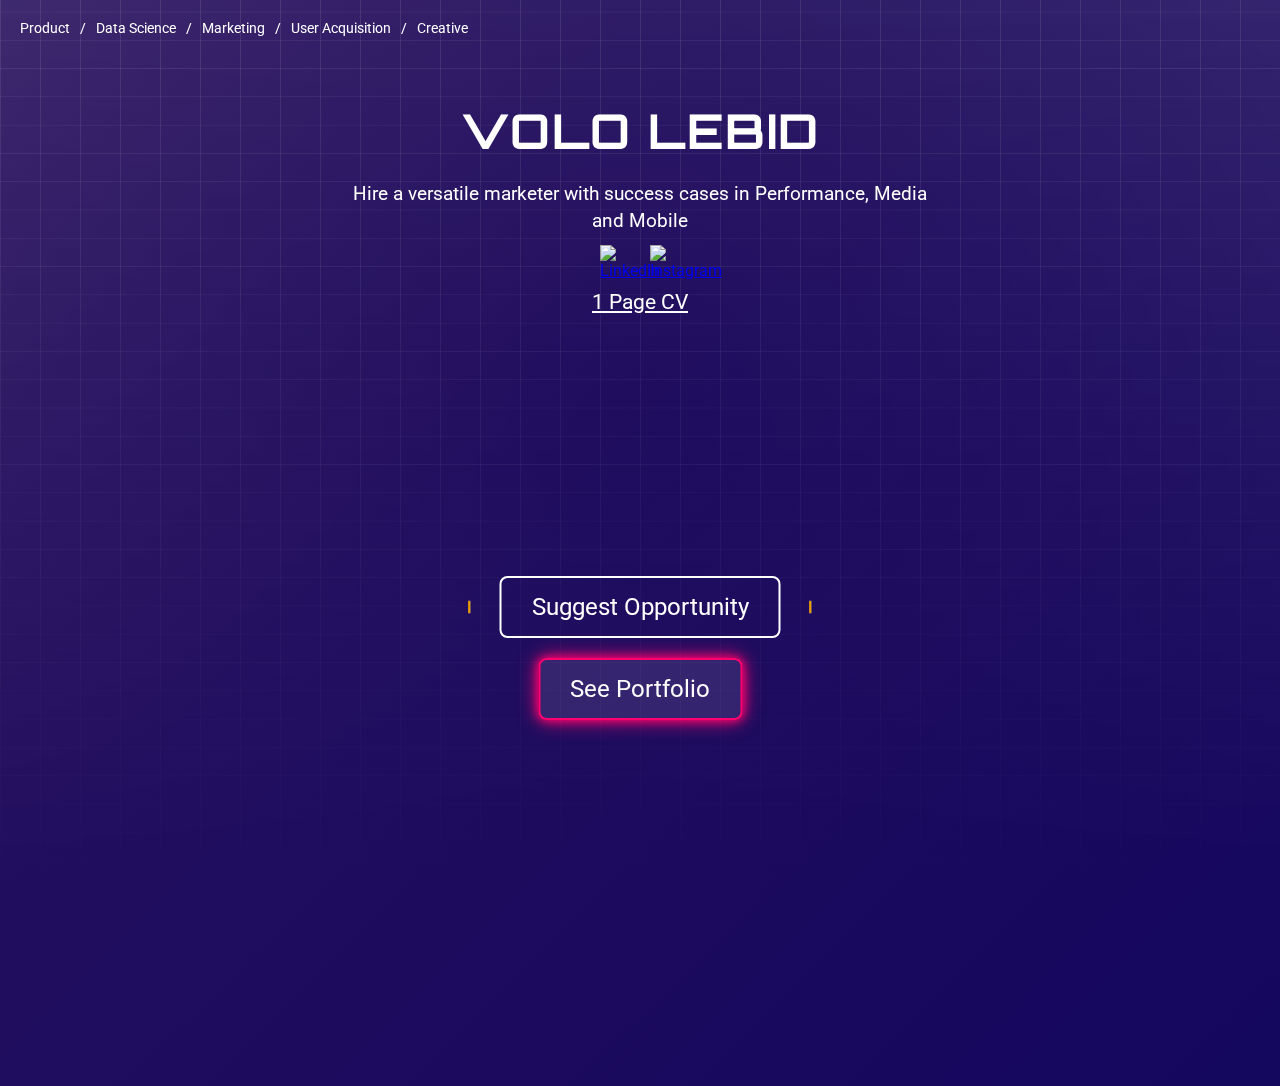
==== index.html @ 07ef0dad "Update index.html" ====
<!DOCTYPE html>
<html lang="en">
<head>
  <meta charset="UTF-8" />
  <meta name="viewport" content="width=device-width, initial-scale=1.0"/>
  <title>Improved Composition with Slower Animation</title>
  
  <!-- Підключаємо шрифти Orbitron і Roboto -->
  <link 
    href="https://fonts.googleapis.com/css2?family=Orbitron:wght@700&family=Roboto:wght@400&display=swap" 
    rel="stylesheet"
  >
  
  <style>
    /* Скидання базових відступів/паддингів */
    * {
      margin: 0;
      padding: 0;
      box-sizing: border-box;
    }

    /* Базовий фон із градієнтом та анімацією */
    body {
      font-family: "Roboto", sans-serif;
      min-height: 100vh;
      background: linear-gradient(-45deg, #070b34, #37005c, #0f045e, #29125e);
      background-size: 400% 400%;
      animation: gradientBG 15s ease infinite;

      display: flex;
      flex-direction: column;
      align-items: center;
      text-align: center;
      color: #fff;
      padding: 20px;
      /* Для безпечного відступу знизу (на моб. з вирізом) */
      padding-bottom: calc(60px + env(safe-area-inset-bottom)); 
      overflow-x: hidden;
      overflow-y: auto;
      position: relative; /* Для сітки */
    }

    @keyframes gradientBG {
      0% { background-position: 0% 50%; }
      50% { background-position: 100% 50%; }
      100% { background-position: 0% 50%; }
    }

    /* Додаємо сітку в перспективі */
    .grid-background {
      position: absolute;
      top: 0;
      left: 0;
      width: 100%;
      height: 100%;
      z-index: -1;
      background: radial-gradient(circle, transparent, rgba(255, 255, 255, 0.1));
      mask-image: linear-gradient(to top, transparent, black);
      -webkit-mask-image: linear-gradient(to top, transparent, black);
    }
    .grid-background::before {
      content: "";
      position: absolute;
      top: 50%;
      left: 50%;
      width: 200%;
      height: 200%;
      background: repeating-linear-gradient(
        to right,
        rgba(255, 255, 255, 0.2) 0px,
        rgba(255, 255, 255, 0.2) 1px,
        transparent 1px,
        transparent 40px
      ),
      repeating-linear-gradient(
        to bottom,
        rgba(255, 255, 255, 0.2) 0px,
        rgba(255, 255, 255, 0.2) 1px,
        transparent 1px,
        transparent 40px
      );
      /* Нахил 45deg замість 60deg */
      transform: translate(-50%, -50%) rotateX(45deg);
      opacity: 0.5;
    }

    /* Хлібні крихти */
    .breadcrumbs {
      position: absolute;
      top: 20px;
      left: 20px;
      font-size: 0.9rem;
      display: flex;
      gap: 10px;
      flex-wrap: wrap;
    }
    .breadcrumbs a {
      text-decoration: none;
      color: #fff;
      transition: color 0.3s ease;
    }
    .breadcrumbs a:hover {
      color: #ff006e;
    }

    /* Контейнер із гіперпросторовою анімацією (сповільнено) */
    .container {
      max-width: 600px;
      margin-top: 80px; /* трішки відступу зверху */
      animation: hyperspace-entry 2.4s cubic-bezier(0.68, -0.55, 0.27, 1.55) forwards;
    }
    @keyframes hyperspace-entry {
      0% {
        transform: scale(0) translateY(0);
        opacity: 0;
      }
      50% {
        transform: scale(1.2);
        opacity: 1;
      }
      100% {
        transform: scale(1);
      }
    }

    /* Анімація при виході (також повільніше) */
    .exit {
      animation: hyperspace-exit 2.4s cubic-bezier(0.68, -0.55, 0.27, 1.55) forwards;
    }
    @keyframes hyperspace-exit {
      0% {
        transform: scale(1);
        opacity: 1;
      }
      30% {
        transform: scale(1.2);
      }
      60% {
        transform: scale(1);
      }
      100% {
        transform: scale(0) translateY(-1000px);
        opacity: 0;
      }
    }

    /* Заголовок із плавним "підстрибуанням" */
    h1 {
      font-family: "Orbitron", sans-serif;
      font-size: 3rem;
      text-transform: uppercase;
      letter-spacing: 1.5px;
      margin-bottom: 20px;
      animation: floatText 2s ease-in-out infinite;
    }
    @keyframes floatText {
      0%, 100% {
        transform: translateY(0);
      }
      50% {
        transform: translateY(-10px);
      }
    }

    /* Опис */
    p.description {
      font-size: 1.2rem;
      margin-bottom: 50px;
      line-height: 1.4;
    }

    /* Блок кнопок у нижній частині екрана */
    .buttons-wrapper {
      position: absolute;
      bottom: 20%;
      display: flex;
      flex-direction: column;
      align-items: center;
      gap: 20px;
      left: 50%;
      transform: translateX(-50%);
    }

    /* Кнопки з пульсацією */
    .portfolio-button,
    .transparent-button {
      text-decoration: none;
      font-size: 1.5rem;
      color: #fff;
      padding: 15px 30px;
      border-radius: 8px;
      transition: all 0.3s ease;
      border: 2px solid transparent;
      display: inline-block;
      /* Вимикаємо перенос рядка */
      white-space: nowrap;
      /* Легка "пульсація" */
      animation: pulseButtons 3s ease-in-out infinite;
    }
    @keyframes pulseButtons {
      0%, 100% {
        transform: scale(1);
      }
      50% {
        transform: scale(1.05);
      }
    }

    /* Стиль для кнопки "See Portfolio" */
    .portfolio-button {
      background: rgba(255, 255, 255, 0.1);
      border-color: #ff006e;
      box-shadow: 0 0 10px #ff006e, 0 0 20px #ff006e;
    }
    .portfolio-button:hover {
      background: #ff006e;
      color: #000;
      box-shadow: 0 0 20px #ff1493, 0 0 40px #ff1493;
    }

    /* Стиль для кнопки "Suggest Opportunity" */
    .transparent-button {
      background: transparent;
      border-color: #fff;
    }
    .transparent-button:hover {
      background: #fff;
      color: #000;
    }

    /* Блок з монетами навколо кнопки "Suggest Opportunity" */
    .opportunity-wrapper {
      position: relative;
      display: inline-block;
    }
    .coin-left, .coin-right {
      position: absolute;
      top: 50%; 
      transform: translateY(-50%);
      width: 40px;
      height: 40px;
    }
    .coin-left {
      left: -50px;
    }
    .coin-right {
      right: -50px;
    }

    /* Соціальні іконки + CV */
    .social-section {
      margin-top: -40px; 
      display: flex;
      flex-direction: column;
      align-items: center;
      margin-bottom: 20px;
    }
    .social-icons {
      display: flex;
      gap: 20px;
      margin-bottom: 15px;
    }
    .social-icons a {
      display: inline-block;
      width: 30px;
      height: 30px;
      transition: transform 0.3s ease;
    }
    .social-icons a:hover {
      transform: scale(1.2);
    }
    .social-icons img {
      width: 100%;
      height: 100%;
    }

    /* Лінк на одно сторінкове CV */
    .cv-link {
      font-size: 1.3rem;
      text-decoration: underline;
      color: #fff;
      transition: color 0.3s ease;
    }
    .cv-link:hover {
      color: #ff006e;
    }

    /* Адаптив */
    @media (max-width: 768px) {
      h1 {
        font-size: 2rem;
      }
      .breadcrumbs {
        font-size: 0.8rem;
        gap: 5px;
      }
      .portfolio-button,
      .transparent-button {
        font-size: 1.2rem;
        padding: 10px 20px;
      }
      .coin-left {
        left: -35px;
      }
      .coin-right {
        right: -35px;
      }
    }
  </style>
</head>
<body>
  <!-- Google Tag Manager (noscript) -->
  <noscript>
    <iframe 
      src="https://www.googletagmanager.com/ns.html?id=GTM-MT7MNXHD"
      height="0" width="0" style="display:none;visibility:hidden"
    ></iframe>
  </noscript>
  <!-- End Google Tag Manager (noscript) -->

  <!-- Сітка -->
  <div class="grid-background"></div>

  <!-- Хлібні крихти -->
  <div class="breadcrumbs">
    <a href="#">Product</a> / 
    <a href="#">Data Science</a> / 
    <a href="#">Marketing</a> / 
    <a href="#">User Acquisition</a> / 
    <a href="#">Creative</a>
  </div>

  <!-- Основний контейнер -->
  <div id="container" class="container">
    <h1>Volo Lebid</h1>
    <p class="description">
      Hire a versatile marketer with success cases in Performance, Media and Mobile
    </p>
  </div>

  <!-- Блок кнопок -->
  <div class="buttons-wrapper">
    <div class="opportunity-wrapper">
      <img src="coinn.gif" alt="Left Coin" class="coin-left">
      <a 
        class="transparent-button" 
        href="https://lovelyswans.github.io/qanda/"
        onclick="handleTransition(event, 'https://lovelyswans.github.io/qanda/')"
      >
        Suggest Opportunity
      </a>
      <img src="coinn.gif" alt="Right Coin" class="coin-right">
    </div>
    <a 
      class="portfolio-button" 
      href="https://drive.google.com/file/d/16VSnagdR5v8T6pSSuuNc5H89XmbdBRWN/view?usp=drive_link"
      onclick="handleTransition(event, 'https://drive.google.com/file/d/16VSnagdR5v8T6pSSuuNc5H89XmbdBRWN/view?usp=drive_link')"
    >
      See Portfolio
    </a>
  </div>

  <!-- Соціальні іконки + лінк на CV -->
  <div class="social-section">
    <div class="social-icons">
      <a 
        href="https://www.linkedin.com/in/volo42/"
        target="_blank" 
        rel="noopener noreferrer"
      >
        <img 
          src="https://upload.wikimedia.org/wikipedia/commons/c/ca/LinkedIn_logo_initials.png" 
          alt="LinkedIn"
        >
      </a>
      <a 
        href="https://www.instagram.com/accidentalsweet/" 
        target="_blank" 
        rel="noopener noreferrer"
      >
        <img 
          src="https://upload.wikimedia.org/wikipedia/commons/a/a5/Instagram_icon.png" 
          alt="Instagram"
        >
      </a>
    </div>
    <a 
      class="cv-link" 
      href="https://drive.google.com/file/d/1zu8m_E2aVNNf5q_pHgPO1Io4H5fBtUhC/view?usp=drive_link" 
      target="_blank"
      rel="noopener noreferrer"
    >
      1 Page CV
    </a>
  </div>

  <!-- Скрипт для плавного "виходу" при кліку -->
  <script>
    function handleTransition(event, url) {
      event.preventDefault();
      const container = document.getElementById('container');
      container.classList.add('exit');
      setTimeout(() => {
        window.location.href = url;
      }, 2400); // 2.4 секунди на анімацію, як у CSS
    }
  </script>
</body>
</html>
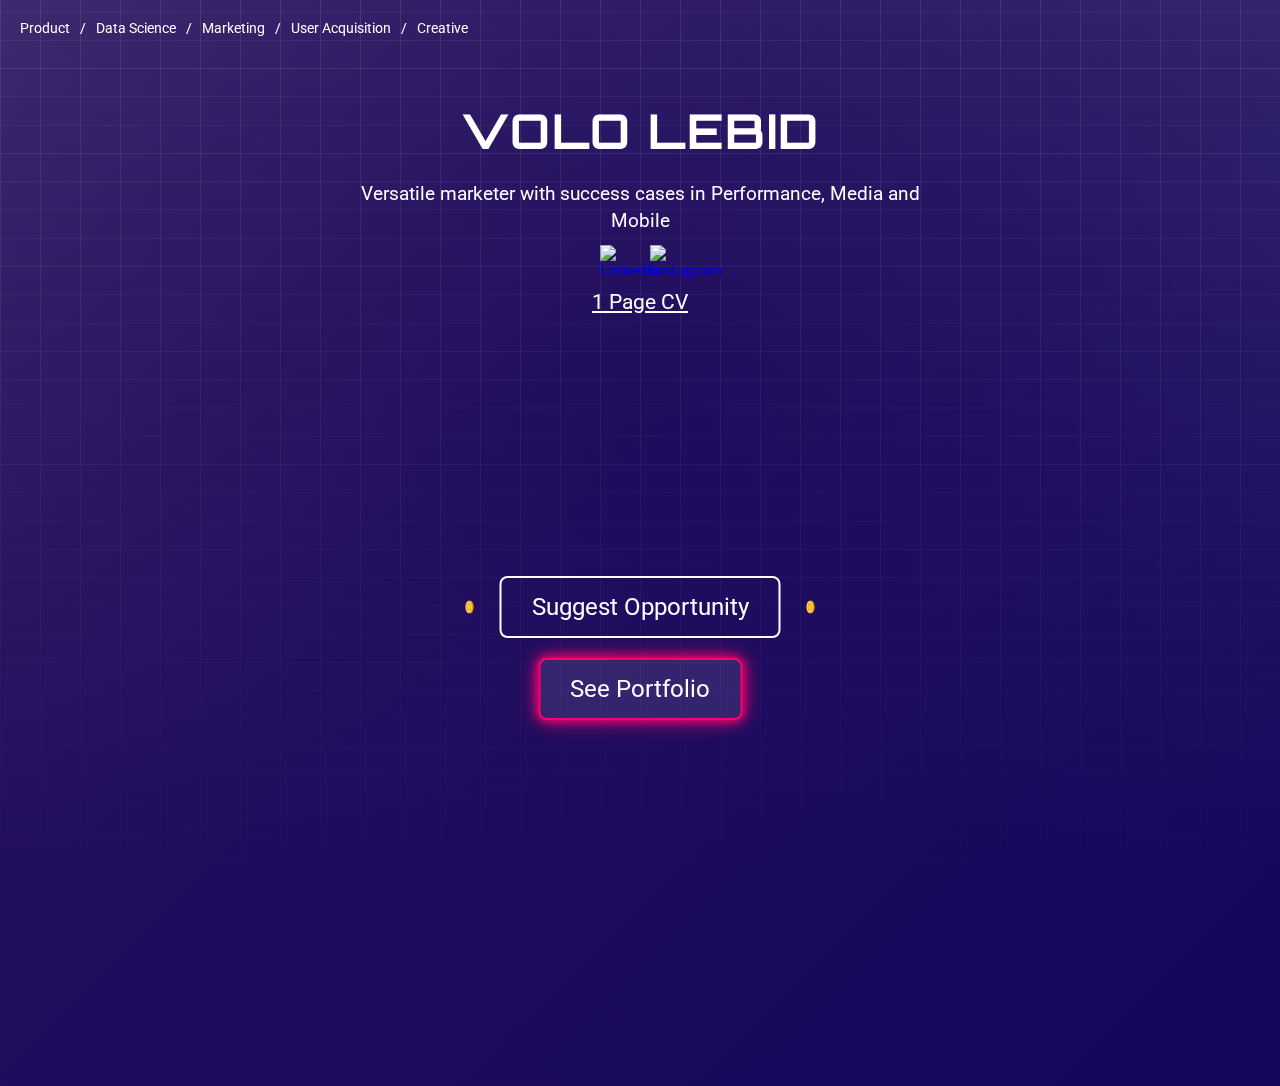
==== commit 0dc0ca32: "Update index.html" ====
--- a/index.html
+++ b/index.html
@@ -3,7 +3,7 @@
 <head>
   <meta charset="UTF-8" />
   <meta name="viewport" content="width=device-width, initial-scale=1.0"/>
-  <title>Improved Composition with Slower Animation</title>
+  <title>Improved Composition with Matching Animations</title>
   
   <!-- Підключаємо шрифти Orbitron і Roboto -->
   <link 
@@ -79,7 +79,7 @@
         transparent 1px,
         transparent 40px
       );
-      /* Нахил 45deg замість 60deg */
+      /* Нахил 45deg */
       transform: translate(-50%, -50%) rotateX(45deg);
       opacity: 0.5;
     }
@@ -103,12 +103,10 @@
       color: #ff006e;
     }
 
-    /* Контейнер із гіперпросторовою анімацією (сповільнено) */
-    .container {
-      max-width: 600px;
-      margin-top: 80px; /* трішки відступу зверху */
-      animation: hyperspace-entry 2.4s cubic-bezier(0.68, -0.55, 0.27, 1.55) forwards;
-    }
+    /*
+      Гіперпросторова анімація "входу" (hyperspace-entry)
+      та "виходу" (hyperspace-exit) для контенту
+    */
     @keyframes hyperspace-entry {
       0% {
         transform: scale(0) translateY(0);
@@ -122,11 +120,6 @@
         transform: scale(1);
       }
     }
-
-    /* Анімація при виході (також повільніше) */
-    .exit {
-      animation: hyperspace-exit 2.4s cubic-bezier(0.68, -0.55, 0.27, 1.55) forwards;
-    }
     @keyframes hyperspace-exit {
       0% {
         transform: scale(1);
@@ -144,32 +137,14 @@
       }
     }
 
-    /* Заголовок із плавним "підстрибуанням" */
-    h1 {
-      font-family: "Orbitron", sans-serif;
-      font-size: 3rem;
-      text-transform: uppercase;
-      letter-spacing: 1.5px;
-      margin-bottom: 20px;
-      animation: floatText 2s ease-in-out infinite;
-    }
-    @keyframes floatText {
-      0%, 100% {
-        transform: translateY(0);
-      }
-      50% {
-        transform: translateY(-10px);
-      }
-    }
-
-    /* Опис */
-    p.description {
-      font-size: 1.2rem;
-      margin-bottom: 50px;
-      line-height: 1.4;
-    }
-
-    /* Блок кнопок у нижній частині екрана */
+    /* Контейнер із гіперпросторовою анімацією (сповільнено) */
+    .container {
+      max-width: 600px;
+      margin-top: 80px; 
+      animation: hyperspace-entry 2.4s cubic-bezier(0.68, -0.55, 0.27, 1.55) forwards;
+    }
+
+    /* Блок кнопок теж з’являється з такою ж анімацією */
     .buttons-wrapper {
       position: absolute;
       bottom: 20%;
@@ -179,9 +154,44 @@
       gap: 20px;
       left: 50%;
       transform: translateX(-50%);
-    }
-
-    /* Кнопки з пульсацією */
+      animation: hyperspace-entry 2.4s cubic-bezier(0.68, -0.55, 0.27, 1.55) forwards;
+    }
+
+    /*
+      Оскільки ми використовуємо одну й ту ж анімацію при виході,
+      робимо правило, що активується для обох елементів одночасно
+    */
+    #container.exit,
+    .buttons-wrapper.exit {
+      animation: hyperspace-exit 2.4s cubic-bezier(0.68, -0.55, 0.27, 1.55) forwards;
+    }
+
+    /* Заголовок із плавним "підстрибуанням" (без зміни) */
+    h1 {
+      font-family: "Orbitron", sans-serif;
+      font-size: 3rem;
+      text-transform: uppercase;
+      letter-spacing: 1.5px;
+      margin-bottom: 20px;
+      animation: floatText 2s ease-in-out infinite;
+    }
+    @keyframes floatText {
+      0%, 100% {
+        transform: translateY(0);
+      }
+      50% {
+        transform: translateY(-10px);
+      }
+    }
+
+    /* Опис */
+    p.description {
+      font-size: 1.2rem;
+      margin-bottom: 50px;
+      line-height: 1.4;
+    }
+
+    /* Кнопки */
     .portfolio-button,
     .transparent-button {
       text-decoration: none;
@@ -192,18 +202,7 @@
       transition: all 0.3s ease;
       border: 2px solid transparent;
       display: inline-block;
-      /* Вимикаємо перенос рядка */
-      white-space: nowrap;
-      /* Легка "пульсація" */
-      animation: pulseButtons 3s ease-in-out infinite;
-    }
-    @keyframes pulseButtons {
-      0%, 100% {
-        transform: scale(1);
-      }
-      50% {
-        transform: scale(1.05);
-      }
+      white-space: nowrap; /* Щоб не переносило текст кнопки */
     }
 
     /* Стиль для кнопки "See Portfolio" */
@@ -334,11 +333,11 @@
   <div id="container" class="container">
     <h1>Volo Lebid</h1>
     <p class="description">
-      Hire a versatile marketer with success cases in Performance, Media and Mobile
+      Versatile marketer with success cases in Performance, Media and Mobile
     </p>
   </div>
 
-  <!-- Блок кнопок -->
+  <!-- Блок кнопок (також з'являється / зникає) -->
   <div class="buttons-wrapper">
     <div class="opportunity-wrapper">
       <img src="coinn.gif" alt="Left Coin" class="coin-left">
@@ -398,11 +397,19 @@
   <script>
     function handleTransition(event, url) {
       event.preventDefault();
+      
+      // Знаходимо основний контейнер і блок кнопок
       const container = document.getElementById('container');
+      const buttonsWrapper = document.querySelector('.buttons-wrapper');
+      
+      // Додаємо обом клас .exit
       container.classList.add('exit');
+      buttonsWrapper.classList.add('exit');
+
+      // Почекати, поки завершиться анімація (2.4с), потім перейти
       setTimeout(() => {
         window.location.href = url;
-      }, 2400); // 2.4 секунди на анімацію, як у CSS
+      }, 2400);
     }
   </script>
 </body>
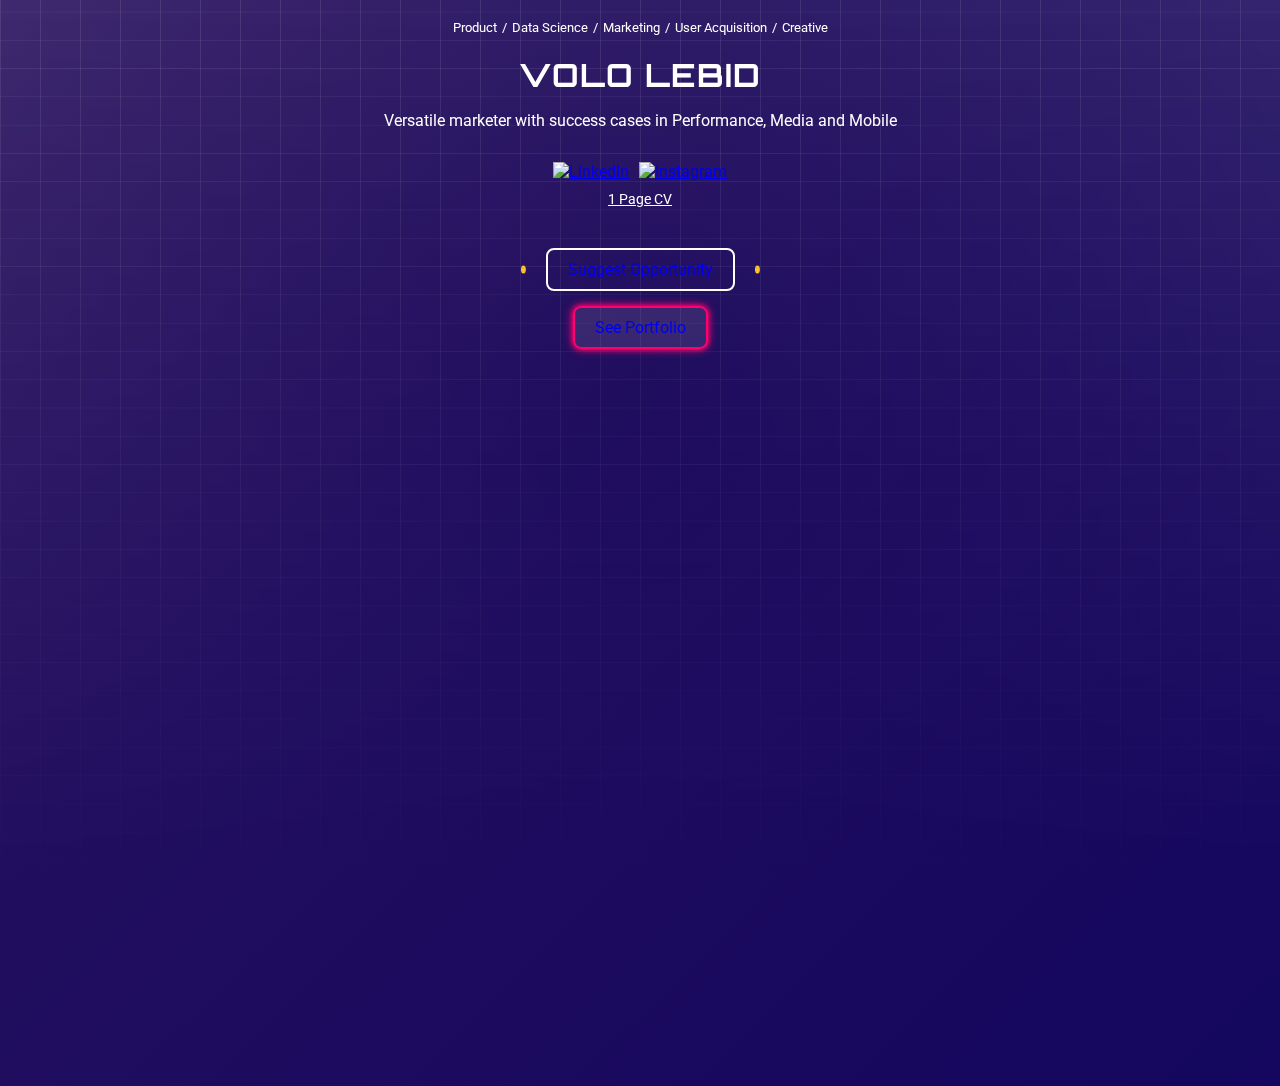
==== commit 56b002a1: "Update index.html" ====
--- a/index.html
+++ b/index.html
@@ -2,10 +2,10 @@
 <html lang="en">
 <head>
   <meta charset="UTF-8" />
-  <meta name="viewport" content="width=device-width, initial-scale=1.0"/>
-  <title>Improved Composition with Matching Animations</title>
+  <meta name="viewport" content="width=device-width, initial-scale=1.0" />
+  <title>Improved Composition - Mobile Optimized</title>
   
-  <!-- Підключаємо шрифти Orbitron і Roboto -->
+  <!-- Підключення шрифтів -->
   <link 
     href="https://fonts.googleapis.com/css2?family=Orbitron:wght@700&family=Roboto:wght@400&display=swap" 
     rel="stylesheet"
@@ -19,24 +19,20 @@
       box-sizing: border-box;
     }
 
-    /* Базовий фон із градієнтом та анімацією */
+    /* Базовий фон */
     body {
       font-family: "Roboto", sans-serif;
       min-height: 100vh;
       background: linear-gradient(-45deg, #070b34, #37005c, #0f045e, #29125e);
       background-size: 400% 400%;
       animation: gradientBG 15s ease infinite;
-
       display: flex;
       flex-direction: column;
       align-items: center;
       text-align: center;
       color: #fff;
       padding: 20px;
-      /* Для безпечного відступу знизу (на моб. з вирізом) */
-      padding-bottom: calc(60px + env(safe-area-inset-bottom)); 
       overflow-x: hidden;
-      overflow-y: auto;
       position: relative; /* Для сітки */
     }
 
@@ -46,7 +42,7 @@
       100% { background-position: 0% 50%; }
     }
 
-    /* Додаємо сітку в перспективі */
+    /* Адаптивна сітка */
     .grid-background {
       position: absolute;
       top: 0;
@@ -79,20 +75,17 @@
         transparent 1px,
         transparent 40px
       );
-      /* Нахил 45deg */
       transform: translate(-50%, -50%) rotateX(45deg);
       opacity: 0.5;
     }
 
     /* Хлібні крихти */
     .breadcrumbs {
-      position: absolute;
-      top: 20px;
-      left: 20px;
-      font-size: 0.9rem;
-      display: flex;
-      gap: 10px;
+      font-size: 0.8rem; /* Зменшено для мобільних */
+      display: flex;
+      gap: 5px;
       flex-wrap: wrap;
+      margin-bottom: 20px;
     }
     .breadcrumbs a {
       text-decoration: none;
@@ -103,10 +96,13 @@
       color: #ff006e;
     }
 
-    /*
-      Гіперпросторова анімація "входу" (hyperspace-entry)
-      та "виходу" (hyperspace-exit) для контенту
-    */
+    /* Контейнер */
+    .container {
+      max-width: 90%; /* Адаптовано для мобільних */
+      margin: 0 auto;
+      margin-bottom: 40px;
+      animation: hyperspace-entry 2.4s cubic-bezier(0.68, -0.55, 0.27, 1.55) forwards;
+    }
     @keyframes hyperspace-entry {
       0% {
         transform: scale(0) translateY(0);
@@ -120,59 +116,14 @@
         transform: scale(1);
       }
     }
-    @keyframes hyperspace-exit {
-      0% {
-        transform: scale(1);
-        opacity: 1;
-      }
-      30% {
-        transform: scale(1.2);
-      }
-      60% {
-        transform: scale(1);
-      }
-      100% {
-        transform: scale(0) translateY(-1000px);
-        opacity: 0;
-      }
-    }
-
-    /* Контейнер із гіперпросторовою анімацією (сповільнено) */
-    .container {
-      max-width: 600px;
-      margin-top: 80px; 
-      animation: hyperspace-entry 2.4s cubic-bezier(0.68, -0.55, 0.27, 1.55) forwards;
-    }
-
-    /* Блок кнопок теж з’являється з такою ж анімацією */
-    .buttons-wrapper {
-      position: absolute;
-      bottom: 20%;
-      display: flex;
-      flex-direction: column;
-      align-items: center;
-      gap: 20px;
-      left: 50%;
-      transform: translateX(-50%);
-      animation: hyperspace-entry 2.4s cubic-bezier(0.68, -0.55, 0.27, 1.55) forwards;
-    }
-
-    /*
-      Оскільки ми використовуємо одну й ту ж анімацію при виході,
-      робимо правило, що активується для обох елементів одночасно
-    */
-    #container.exit,
-    .buttons-wrapper.exit {
-      animation: hyperspace-exit 2.4s cubic-bezier(0.68, -0.55, 0.27, 1.55) forwards;
-    }
-
-    /* Заголовок із плавним "підстрибуанням" (без зміни) */
+
+    /* Заголовок */
     h1 {
       font-family: "Orbitron", sans-serif;
-      font-size: 3rem;
+      font-size: 2rem; /* Зменшено для мобільних */
       text-transform: uppercase;
-      letter-spacing: 1.5px;
-      margin-bottom: 20px;
+      letter-spacing: 1px;
+      margin-bottom: 15px;
       animation: floatText 2s ease-in-out infinite;
     }
     @keyframes floatText {
@@ -186,38 +137,41 @@
 
     /* Опис */
     p.description {
-      font-size: 1.2rem;
-      margin-bottom: 50px;
+      font-size: 1rem; /* Текст став компактнішим */
+      margin-bottom: 30px;
       line-height: 1.4;
     }
 
     /* Кнопки */
+    .buttons-wrapper {
+      display: flex;
+      flex-direction: column;
+      align-items: center;
+      gap: 15px; /* Менший відступ */
+    }
+
     .portfolio-button,
     .transparent-button {
       text-decoration: none;
-      font-size: 1.5rem;
-      color: #fff;
-      padding: 15px 30px;
+      font-size: 1rem; /* Зменшено шрифт для мобільних */
+      padding: 10px 20px; /* Зменшено відступи */
       border-radius: 8px;
-      transition: all 0.3s ease;
       border: 2px solid transparent;
       display: inline-block;
-      white-space: nowrap; /* Щоб не переносило текст кнопки */
-    }
-
-    /* Стиль для кнопки "See Portfolio" */
+      white-space: nowrap;
+    }
+
     .portfolio-button {
       background: rgba(255, 255, 255, 0.1);
       border-color: #ff006e;
-      box-shadow: 0 0 10px #ff006e, 0 0 20px #ff006e;
+      box-shadow: 0 0 5px #ff006e, 0 0 10px #ff006e;
     }
     .portfolio-button:hover {
       background: #ff006e;
       color: #000;
-      box-shadow: 0 0 20px #ff1493, 0 0 40px #ff1493;
-    }
-
-    /* Стиль для кнопки "Suggest Opportunity" */
+      box-shadow: 0 0 10px #ff1493, 0 0 20px #ff1493;
+    }
+
     .transparent-button {
       background: transparent;
       border-color: #fff;
@@ -227,100 +181,68 @@
       color: #000;
     }
 
-    /* Блок з монетами навколо кнопки "Suggest Opportunity" */
+    /* Монети */
     .opportunity-wrapper {
-      position: relative;
-      display: inline-block;
+      display: flex;
+      align-items: center;
+      justify-content: center;
     }
     .coin-left, .coin-right {
-      position: absolute;
-      top: 50%; 
-      transform: translateY(-50%);
-      width: 40px;
-      height: 40px;
-    }
-    .coin-left {
-      left: -50px;
-    }
-    .coin-right {
-      right: -50px;
-    }
-
-    /* Соціальні іконки + CV */
-    .social-section {
-      margin-top: -40px; 
-      display: flex;
-      flex-direction: column;
-      align-items: center;
-      margin-bottom: 20px;
-    }
+      width: 25px; /* Менший розмір монет */
+      height: 25px;
+      margin: 0 10px; /* Зменшено відступ */
+    }
+
+    /* Соціальні іконки */
     .social-icons {
       display: flex;
-      gap: 20px;
-      margin-bottom: 15px;
-    }
-    .social-icons a {
-      display: inline-block;
-      width: 30px;
-      height: 30px;
+      justify-content: center;
+      gap: 10px; /* Менший відступ між іконками */
+    }
+    .social-icons img {
+      width: 25px; /* Зменшено розмір іконок */
+      height: 25px;
       transition: transform 0.3s ease;
     }
-    .social-icons a:hover {
+    .social-icons img:hover {
       transform: scale(1.2);
     }
-    .social-icons img {
-      width: 100%;
-      height: 100%;
-    }
-
-    /* Лінк на одно сторінкове CV */
+
     .cv-link {
-      font-size: 1.3rem;
+      font-size: 0.9rem; /* Зменшено текст */
+      margin-top: 10px;
+      display: block;
       text-decoration: underline;
       color: #fff;
-      transition: color 0.3s ease;
     }
     .cv-link:hover {
       color: #ff006e;
     }
 
     /* Адаптив */
-    @media (max-width: 768px) {
+    @media (max-width: 480px) {
       h1 {
-        font-size: 2rem;
-      }
-      .breadcrumbs {
-        font-size: 0.8rem;
-        gap: 5px;
+        font-size: 1.8rem;
       }
       .portfolio-button,
       .transparent-button {
-        font-size: 1.2rem;
-        padding: 10px 20px;
-      }
-      .coin-left {
-        left: -35px;
-      }
-      .coin-right {
-        right: -35px;
+        font-size: 0.9rem;
+        padding: 8px 16px;
+      }
+      .social-icons img {
+        width: 20px;
+        height: 20px;
+      }
+      .coin-left, .coin-right {
+        width: 20px;
+        height: 20px;
       }
     }
   </style>
 </head>
 <body>
-  <!-- Google Tag Manager (noscript) -->
-  <noscript>
-    <iframe 
-      src="https://www.googletagmanager.com/ns.html?id=GTM-MT7MNXHD"
-      height="0" width="0" style="display:none;visibility:hidden"
-    ></iframe>
-  </noscript>
-  <!-- End Google Tag Manager (noscript) -->
-
-  <!-- Сітка -->
   <div class="grid-background"></div>
 
-  <!-- Хлібні крихти -->
   <div class="breadcrumbs">
     <a href="#">Product</a> / 
     <a href="#">Data Science</a> / 
@@ -329,88 +251,29 @@
     <a href="#">Creative</a>
   </div>
 
-  <!-- Основний контейнер -->
-  <div id="container" class="container">
+  <div class="container">
     <h1>Volo Lebid</h1>
     <p class="description">
       Versatile marketer with success cases in Performance, Media and Mobile
     </p>
+    <div class="social-icons">
+      <a href="https://www.linkedin.com/in/volo42/" target="_blank">
+        <img src="https://upload.wikimedia.org/wikipedia/commons/c/ca/LinkedIn_logo_initials.png" alt="LinkedIn">
+      </a>
+      <a href="https://www.instagram.com/accidentalsweet/" target="_blank">
+        <img src="https://upload.wikimedia.org/wikipedia/commons/a/a5/Instagram_icon.png" alt="Instagram">
+      </a>
+    </div>
+    <a class="cv-link" href="#">1 Page CV</a>
   </div>
 
-  <!-- Блок кнопок (також з'являється / зникає) -->
   <div class="buttons-wrapper">
     <div class="opportunity-wrapper">
       <img src="coinn.gif" alt="Left Coin" class="coin-left">
-      <a 
-        class="transparent-button" 
-        href="https://lovelyswans.github.io/qanda/"
-        onclick="handleTransition(event, 'https://lovelyswans.github.io/qanda/')"
-      >
-        Suggest Opportunity
-      </a>
+      <a class="transparent-button" href="#">Suggest Opportunity</a>
       <img src="coinn.gif" alt="Right Coin" class="coin-right">
     </div>
-    <a 
-      class="portfolio-button" 
-      href="https://drive.google.com/file/d/16VSnagdR5v8T6pSSuuNc5H89XmbdBRWN/view?usp=drive_link"
-      onclick="handleTransition(event, 'https://drive.google.com/file/d/16VSnagdR5v8T6pSSuuNc5H89XmbdBRWN/view?usp=drive_link')"
-    >
-      See Portfolio
-    </a>
+    <a class="portfolio-button" href="#">See Portfolio</a>
   </div>
-
-  <!-- Соціальні іконки + лінк на CV -->
-  <div class="social-section">
-    <div class="social-icons">
-      <a 
-        href="https://www.linkedin.com/in/volo42/"
-        target="_blank" 
-        rel="noopener noreferrer"
-      >
-        <img 
-          src="https://upload.wikimedia.org/wikipedia/commons/c/ca/LinkedIn_logo_initials.png" 
-          alt="LinkedIn"
-        >
-      </a>
-      <a 
-        href="https://www.instagram.com/accidentalsweet/" 
-        target="_blank" 
-        rel="noopener noreferrer"
-      >
-        <img 
-          src="https://upload.wikimedia.org/wikipedia/commons/a/a5/Instagram_icon.png" 
-          alt="Instagram"
-        >
-      </a>
-    </div>
-    <a 
-      class="cv-link" 
-      href="https://drive.google.com/file/d/1zu8m_E2aVNNf5q_pHgPO1Io4H5fBtUhC/view?usp=drive_link" 
-      target="_blank"
-      rel="noopener noreferrer"
-    >
-      1 Page CV
-    </a>
-  </div>
-
-  <!-- Скрипт для плавного "виходу" при кліку -->
-  <script>
-    function handleTransition(event, url) {
-      event.preventDefault();
-      
-      // Знаходимо основний контейнер і блок кнопок
-      const container = document.getElementById('container');
-      const buttonsWrapper = document.querySelector('.buttons-wrapper');
-      
-      // Додаємо обом клас .exit
-      container.classList.add('exit');
-      buttonsWrapper.classList.add('exit');
-
-      // Почекати, поки завершиться анімація (2.4с), потім перейти
-      setTimeout(() => {
-        window.location.href = url;
-      }, 2400);
-    }
-  </script>
 </body>
 </html>
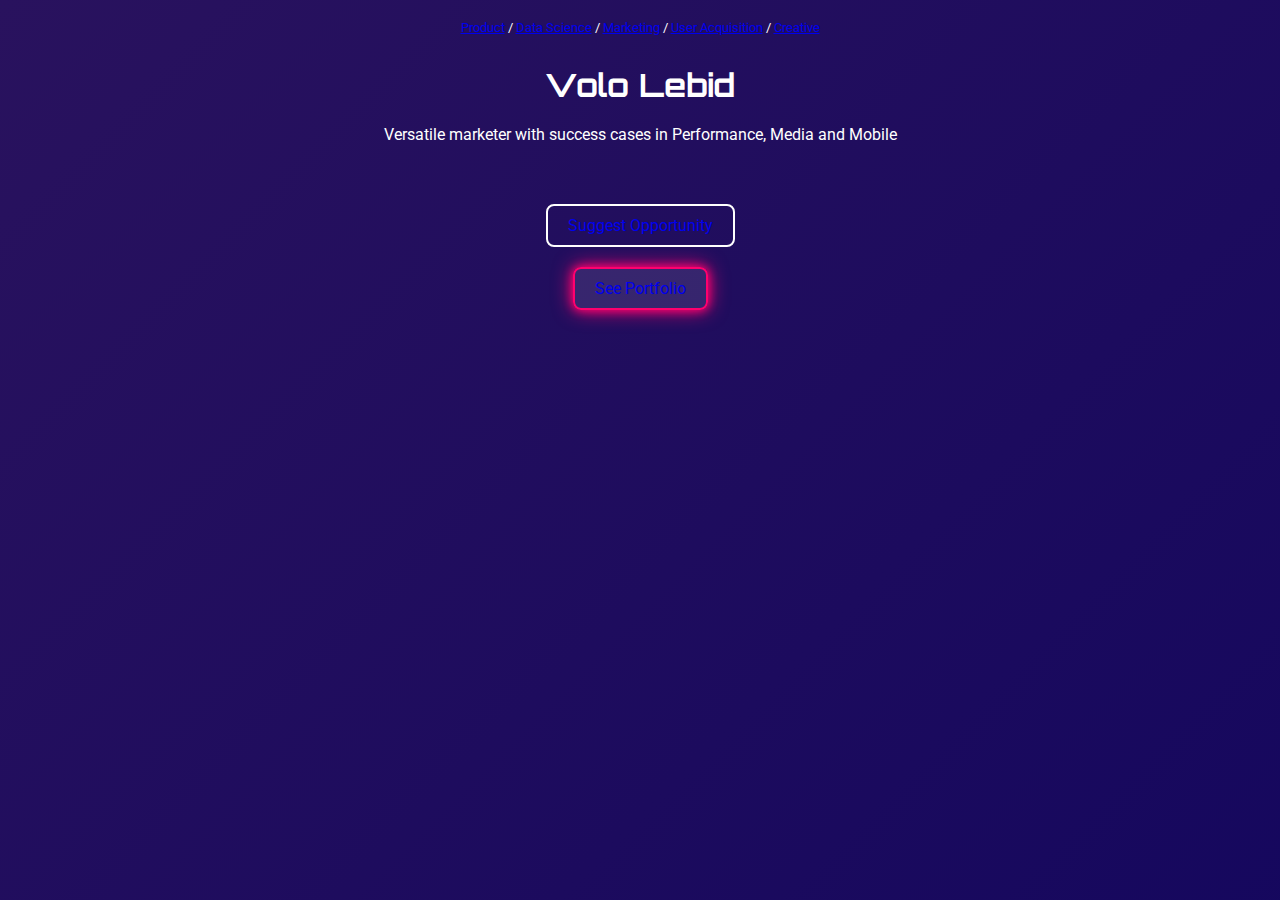
==== commit 1edb5db8: "Update index.html" ====
--- a/index.html
+++ b/index.html
@@ -2,38 +2,38 @@
 <html lang="en">
 <head>
   <meta charset="UTF-8" />
-  <meta name="viewport" content="width=device-width, initial-scale=1.0" />
-  <title>Improved Composition - Mobile Optimized</title>
+  <meta name="viewport" content="width=device-width, initial-scale=1.0, maximum-scale=1.0, user-scalable=no" />
+  <title>Mobile Optimized</title>
   
-  <!-- Підключення шрифтів -->
   <link 
     href="https://fonts.googleapis.com/css2?family=Orbitron:wght@700&family=Roboto:wght@400&display=swap" 
     rel="stylesheet"
   >
   
   <style>
-    /* Скидання базових відступів/паддингів */
     * {
       margin: 0;
       padding: 0;
       box-sizing: border-box;
     }
 
-    /* Базовий фон */
     body {
       font-family: "Roboto", sans-serif;
       min-height: 100vh;
       background: linear-gradient(-45deg, #070b34, #37005c, #0f045e, #29125e);
       background-size: 400% 400%;
       animation: gradientBG 15s ease infinite;
+
       display: flex;
       flex-direction: column;
       align-items: center;
       text-align: center;
       color: #fff;
       padding: 20px;
+      padding-bottom: calc(60px + env(safe-area-inset-bottom)); 
       overflow-x: hidden;
-      position: relative; /* Для сітки */
+      overflow-y: auto;
+      position: relative;
     }
 
     @keyframes gradientBG {
@@ -42,207 +42,98 @@
       100% { background-position: 0% 50%; }
     }
 
-    /* Адаптивна сітка */
-    .grid-background {
-      position: absolute;
-      top: 0;
-      left: 0;
-      width: 100%;
-      height: 100%;
-      z-index: -1;
-      background: radial-gradient(circle, transparent, rgba(255, 255, 255, 0.1));
-      mask-image: linear-gradient(to top, transparent, black);
-      -webkit-mask-image: linear-gradient(to top, transparent, black);
-    }
-    .grid-background::before {
-      content: "";
-      position: absolute;
-      top: 50%;
-      left: 50%;
-      width: 200%;
-      height: 200%;
-      background: repeating-linear-gradient(
-        to right,
-        rgba(255, 255, 255, 0.2) 0px,
-        rgba(255, 255, 255, 0.2) 1px,
-        transparent 1px,
-        transparent 40px
-      ),
-      repeating-linear-gradient(
-        to bottom,
-        rgba(255, 255, 255, 0.2) 0px,
-        rgba(255, 255, 255, 0.2) 1px,
-        transparent 1px,
-        transparent 40px
-      );
-      transform: translate(-50%, -50%) rotateX(45deg);
-      opacity: 0.5;
+    .breadcrumbs {
+      font-size: 0.8rem;
+      margin-bottom: 10px;
     }
 
-    /* Хлібні крихти */
-    .breadcrumbs {
-      font-size: 0.8rem; /* Зменшено для мобільних */
-      display: flex;
-      gap: 5px;
-      flex-wrap: wrap;
-      margin-bottom: 20px;
-    }
-    .breadcrumbs a {
-      text-decoration: none;
-      color: #fff;
-      transition: color 0.3s ease;
-    }
-    .breadcrumbs a:hover {
-      color: #ff006e;
+    h1 {
+      font-family: "Orbitron", sans-serif;
+      font-size: 2rem;
+      margin: 20px 0;
     }
 
-    /* Контейнер */
-    .container {
-      max-width: 90%; /* Адаптовано для мобільних */
-      margin: 0 auto;
-      margin-bottom: 40px;
-      animation: hyperspace-entry 2.4s cubic-bezier(0.68, -0.55, 0.27, 1.55) forwards;
-    }
-    @keyframes hyperspace-entry {
-      0% {
-        transform: scale(0) translateY(0);
-        opacity: 0;
-      }
-      50% {
-        transform: scale(1.2);
-        opacity: 1;
-      }
-      100% {
-        transform: scale(1);
-      }
+    p.description {
+      font-size: 1rem;
+      margin: 10px 0 30px;
     }
 
-    /* Заголовок */
-    h1 {
-      font-family: "Orbitron", sans-serif;
-      font-size: 2rem; /* Зменшено для мобільних */
-      text-transform: uppercase;
-      letter-spacing: 1px;
-      margin-bottom: 15px;
-      animation: floatText 2s ease-in-out infinite;
-    }
-    @keyframes floatText {
-      0%, 100% {
-        transform: translateY(0);
-      }
-      50% {
-        transform: translateY(-10px);
-      }
-    }
-
-    /* Опис */
-    p.description {
-      font-size: 1rem; /* Текст став компактнішим */
-      margin-bottom: 30px;
-      line-height: 1.4;
-    }
-
-    /* Кнопки */
     .buttons-wrapper {
-      display: flex;
-      flex-direction: column;
-      align-items: center;
-      gap: 15px; /* Менший відступ */
+      margin-top: 20px;
     }
 
     .portfolio-button,
     .transparent-button {
       text-decoration: none;
-      font-size: 1rem; /* Зменшено шрифт для мобільних */
-      padding: 10px 20px; /* Зменшено відступи */
+      font-size: 1rem;
+      padding: 10px 20px;
       border-radius: 8px;
+      margin: 10px;
       border: 2px solid transparent;
       display: inline-block;
-      white-space: nowrap;
     }
 
     .portfolio-button {
       background: rgba(255, 255, 255, 0.1);
       border-color: #ff006e;
-      box-shadow: 0 0 5px #ff006e, 0 0 10px #ff006e;
+      box-shadow: 0 0 10px #ff006e, 0 0 20px #ff006e;
     }
+
     .portfolio-button:hover {
       background: #ff006e;
       color: #000;
-      box-shadow: 0 0 10px #ff1493, 0 0 20px #ff1493;
+      box-shadow: 0 0 20px #ff1493, 0 0 40px #ff1493;
     }
 
     .transparent-button {
       background: transparent;
       border-color: #fff;
     }
+
     .transparent-button:hover {
       background: #fff;
       color: #000;
     }
 
-    /* Монети */
-    .opportunity-wrapper {
-      display: flex;
-      align-items: center;
-      justify-content: center;
-    }
-    .coin-left, .coin-right {
-      width: 25px; /* Менший розмір монет */
-      height: 25px;
-      margin: 0 10px; /* Зменшено відступ */
-    }
-
-    /* Соціальні іконки */
-    .social-icons {
-      display: flex;
-      justify-content: center;
-      gap: 10px; /* Менший відступ між іконками */
-    }
-    .social-icons img {
-      width: 25px; /* Зменшено розмір іконок */
-      height: 25px;
-      transition: transform 0.3s ease;
-    }
-    .social-icons img:hover {
-      transform: scale(1.2);
-    }
-
-    .cv-link {
-      font-size: 0.9rem; /* Зменшено текст */
-      margin-top: 10px;
-      display: block;
-      text-decoration: underline;
-      color: #fff;
-    }
-    .cv-link:hover {
-      color: #ff006e;
-    }
-
-    /* Адаптив */
-    @media (max-width: 480px) {
+    @media (max-width: 768px) {
       h1 {
         font-size: 1.8rem;
       }
+
+      p.description {
+        font-size: 0.9rem;
+      }
+
       .portfolio-button,
       .transparent-button {
         font-size: 0.9rem;
         padding: 8px 16px;
       }
-      .social-icons img {
-        width: 20px;
-        height: 20px;
+    }
+
+    @media (max-width: 480px) {
+      h1 {
+        font-size: 1.6rem;
       }
-      .coin-left, .coin-right {
-        width: 20px;
-        height: 20px;
+
+      p.description {
+        font-size: 0.85rem;
+      }
+
+      .portfolio-button,
+      .transparent-button {
+        font-size: 0.8rem;
+        padding: 6px 14px;
+      }
+
+      .breadcrumbs {
+        font-size: 0.7rem;
       }
     }
   </style>
 </head>
 <body>
-  <div class="grid-background"></div>
-
+  <!-- Хлібні крихти -->
   <div class="breadcrumbs">
     <a href="#">Product</a> / 
     <a href="#">Data Science</a> / 
@@ -251,29 +142,20 @@
     <a href="#">Creative</a>
   </div>
 
-  <div class="container">
+  <!-- Основний контейнер -->
+  <div id="container" class="container">
     <h1>Volo Lebid</h1>
     <p class="description">
       Versatile marketer with success cases in Performance, Media and Mobile
     </p>
-    <div class="social-icons">
-      <a href="https://www.linkedin.com/in/volo42/" target="_blank">
-        <img src="https://upload.wikimedia.org/wikipedia/commons/c/ca/LinkedIn_logo_initials.png" alt="LinkedIn">
-      </a>
-      <a href="https://www.instagram.com/accidentalsweet/" target="_blank">
-        <img src="https://upload.wikimedia.org/wikipedia/commons/a/a5/Instagram_icon.png" alt="Instagram">
-      </a>
-    </div>
-    <a class="cv-link" href="#">1 Page CV</a>
   </div>
 
+  <!-- Блок кнопок -->
   <div class="buttons-wrapper">
     <div class="opportunity-wrapper">
-      <img src="coinn.gif" alt="Left Coin" class="coin-left">
-      <a class="transparent-button" href="#">Suggest Opportunity</a>
-      <img src="coinn.gif" alt="Right Coin" class="coin-right">
+      <a class="transparent-button" href="https://lovelyswans.github.io/qanda/">Suggest Opportunity</a>
     </div>
-    <a class="portfolio-button" href="#">See Portfolio</a>
+    <a class="portfolio-button" href="https://drive.google.com/file/d/16VSnagdR5v8T6pSSuuNc5H89XmbdBRWN/view?usp=drive_link">See Portfolio</a>
   </div>
 </body>
 </html>
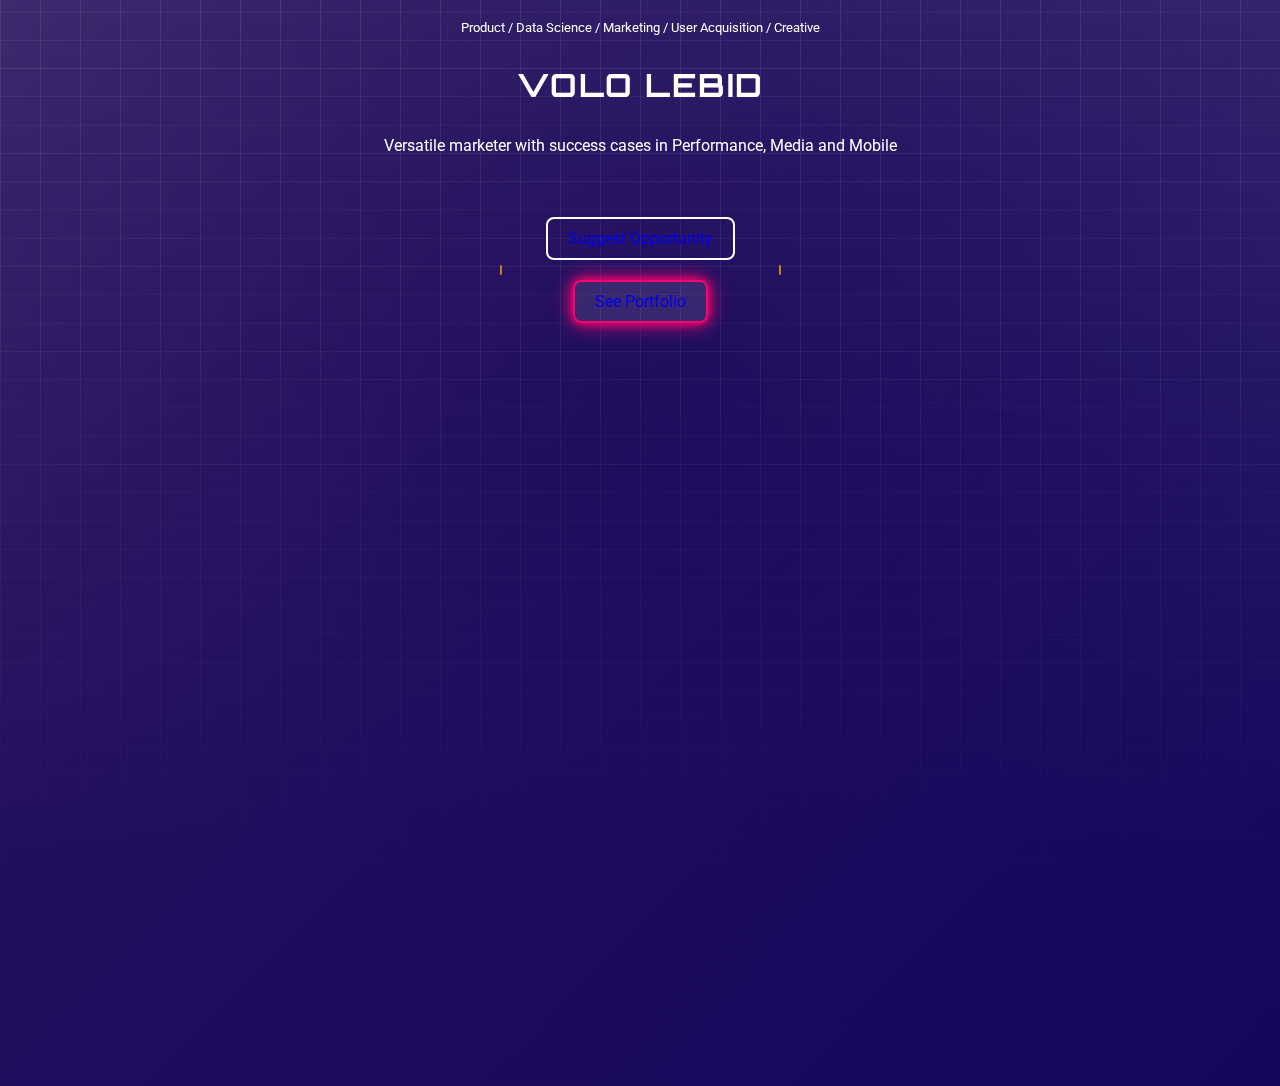
==== commit a7f7303f: "Create index.html" ====
--- a/index.html
+++ b/index.html
@@ -1,15 +1,11 @@
 <!DOCTYPE html>
 <html lang="en">
 <head>
-  <meta charset="UTF-8" />
-  <meta name="viewport" content="width=device-width, initial-scale=1.0, maximum-scale=1.0, user-scalable=no" />
+  <meta charset="UTF-8">
+  <meta name="viewport" content="width=device-width, initial-scale=1.0, maximum-scale=1.0, user-scalable=no">
   <title>Mobile Optimized</title>
-  
-  <link 
-    href="https://fonts.googleapis.com/css2?family=Orbitron:wght@700&family=Roboto:wght@400&display=swap" 
-    rel="stylesheet"
-  >
-  
+  <link href="https://fonts.googleapis.com/css2?family=Orbitron:wght@700&family=Roboto:wght@400&display=swap" rel="stylesheet">
+
   <style>
     * {
       margin: 0;
@@ -30,9 +26,8 @@
       text-align: center;
       color: #fff;
       padding: 20px;
-      padding-bottom: calc(60px + env(safe-area-inset-bottom)); 
+      padding-bottom: calc(60px + env(safe-area-inset-bottom));
       overflow-x: hidden;
-      overflow-y: auto;
       position: relative;
     }
 
@@ -42,24 +37,100 @@
       100% { background-position: 0% 50%; }
     }
 
+    .grid-background {
+      position: absolute;
+      top: 0;
+      left: 0;
+      width: 100%;
+      height: 100%;
+      z-index: -1;
+      background: radial-gradient(circle, transparent, rgba(255, 255, 255, 0.1));
+      mask-image: linear-gradient(to top, transparent, black);
+      -webkit-mask-image: linear-gradient(to top, transparent, black);
+    }
+
+    .grid-background::before {
+      content: "";
+      position: absolute;
+      top: 50%;
+      left: 50%;
+      width: 200%;
+      height: 200%;
+      background: repeating-linear-gradient(
+        to right,
+        rgba(255, 255, 255, 0.2) 0px,
+        rgba(255, 255, 255, 0.2) 1px,
+        transparent 1px,
+        transparent 40px
+      ),
+      repeating-linear-gradient(
+        to bottom,
+        rgba(255, 255, 255, 0.2) 0px,
+        rgba(255, 255, 255, 0.2) 1px,
+        transparent 1px,
+        transparent 40px
+      );
+      transform: translate(-50%, -50%) rotateX(45deg);
+      opacity: 0.5;
+    }
+
     .breadcrumbs {
       font-size: 0.8rem;
       margin-bottom: 10px;
+    }
+
+    .breadcrumbs a {
+      text-decoration: none;
+      color: #fff;
+      transition: color 0.3s ease;
+    }
+
+    .breadcrumbs a:hover {
+      color: #ff006e;
     }
 
     h1 {
       font-family: "Orbitron", sans-serif;
       font-size: 2rem;
       margin: 20px 0;
+      text-transform: uppercase;
+      letter-spacing: 1.5px;
+      animation: floatText 2s ease-in-out infinite;
+    }
+
+    @keyframes floatText {
+      0%, 100% {
+        transform: translateY(0);
+      }
+      50% {
+        transform: translateY(-10px);
+      }
     }
 
     p.description {
       font-size: 1rem;
       margin: 10px 0 30px;
+      line-height: 1.4;
     }
 
     .buttons-wrapper {
+      position: relative;
       margin-top: 20px;
+      animation: hyperspace-entry 2.4s cubic-bezier(0.68, -0.55, 0.27, 1.55) forwards;
+    }
+
+    @keyframes hyperspace-entry {
+      0% {
+        transform: scale(0);
+        opacity: 0;
+      }
+      50% {
+        transform: scale(1.2);
+        opacity: 1;
+      }
+      100% {
+        transform: scale(1);
+      }
     }
 
     .portfolio-button,
@@ -71,6 +142,7 @@
       margin: 10px;
       border: 2px solid transparent;
       display: inline-block;
+      white-space: nowrap;
     }
 
     .portfolio-button {
@@ -95,6 +167,22 @@
       color: #000;
     }
 
+    .coin-left, .coin-right {
+      position: absolute;
+      top: 50%;
+      transform: translateY(-50%);
+      width: 30px;
+      height: 30px;
+    }
+
+    .coin-left {
+      left: -50px;
+    }
+
+    .coin-right {
+      right: -50px;
+    }
+
     @media (max-width: 768px) {
       h1 {
         font-size: 1.8rem;
@@ -109,6 +197,14 @@
         font-size: 0.9rem;
         padding: 8px 16px;
       }
+
+      .coin-left {
+        left: -40px;
+      }
+
+      .coin-right {
+        right: -40px;
+      }
     }
 
     @media (max-width: 480px) {
@@ -129,11 +225,19 @@
       .breadcrumbs {
         font-size: 0.7rem;
       }
+
+      .coin-left {
+        left: -30px;
+      }
+
+      .coin-right {
+        right: -30px;
+      }
     }
   </style>
 </head>
 <body>
-  <!-- Хлібні крихти -->
+  <div class="grid-background"></div>
   <div class="breadcrumbs">
     <a href="#">Product</a> / 
     <a href="#">Data Science</a> / 
@@ -142,18 +246,16 @@
     <a href="#">Creative</a>
   </div>
 
-  <!-- Основний контейнер -->
-  <div id="container" class="container">
-    <h1>Volo Lebid</h1>
-    <p class="description">
-      Versatile marketer with success cases in Performance, Media and Mobile
-    </p>
-  </div>
-
-  <!-- Блок кнопок -->
+  <h1>Volo Lebid</h1>
+  <p class="description">
+    Versatile marketer with success cases in Performance, Media and Mobile
+  </p>
+
   <div class="buttons-wrapper">
     <div class="opportunity-wrapper">
+      <img src="coinn.gif" alt="Left Coin" class="coin-left">
       <a class="transparent-button" href="https://lovelyswans.github.io/qanda/">Suggest Opportunity</a>
+      <img src="coinn.gif" alt="Right Coin" class="coin-right">
     </div>
     <a class="portfolio-button" href="https://drive.google.com/file/d/16VSnagdR5v8T6pSSuuNc5H89XmbdBRWN/view?usp=drive_link">See Portfolio</a>
   </div>
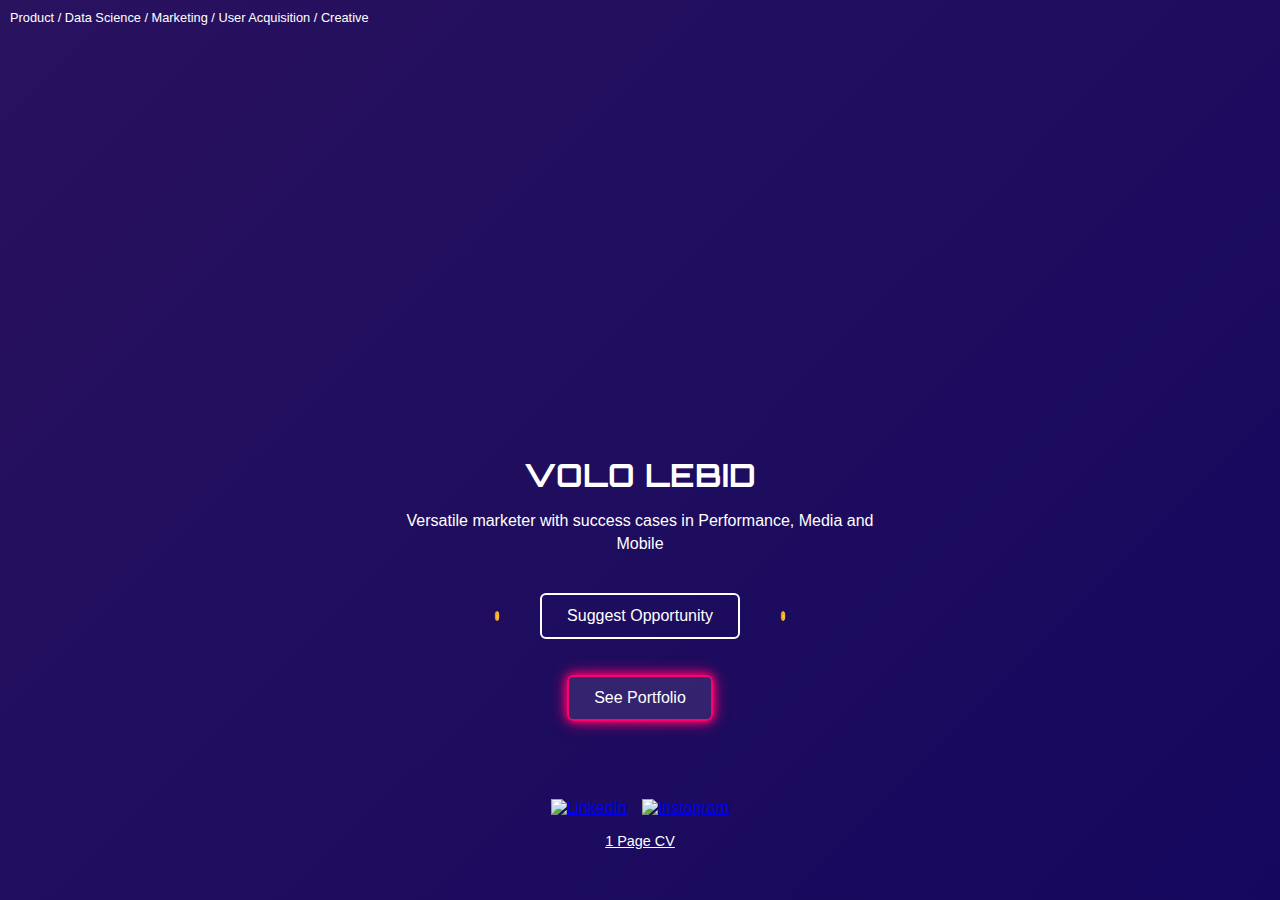
==== commit e95f9dba: "Update index.html" ====
--- a/index.html
+++ b/index.html
@@ -1,263 +1,68 @@
 <!DOCTYPE html>
-<html lang="en">
+<html lang="uk">
 <head>
   <meta charset="UTF-8">
-  <meta name="viewport" content="width=device-width, initial-scale=1.0, maximum-scale=1.0, user-scalable=no">
-  <title>Mobile Optimized</title>
-  <link href="https://fonts.googleapis.com/css2?family=Orbitron:wght@700&family=Roboto:wght@400&display=swap" rel="stylesheet">
-
-  <style>
-    * {
-      margin: 0;
-      padding: 0;
-      box-sizing: border-box;
-    }
-
-    body {
-      font-family: "Roboto", sans-serif;
-      min-height: 100vh;
-      background: linear-gradient(-45deg, #070b34, #37005c, #0f045e, #29125e);
-      background-size: 400% 400%;
-      animation: gradientBG 15s ease infinite;
-
-      display: flex;
-      flex-direction: column;
-      align-items: center;
-      text-align: center;
-      color: #fff;
-      padding: 20px;
-      padding-bottom: calc(60px + env(safe-area-inset-bottom));
-      overflow-x: hidden;
-      position: relative;
-    }
-
-    @keyframes gradientBG {
-      0% { background-position: 0% 50%; }
-      50% { background-position: 100% 50%; }
-      100% { background-position: 0% 50%; }
-    }
-
-    .grid-background {
-      position: absolute;
-      top: 0;
-      left: 0;
-      width: 100%;
-      height: 100%;
-      z-index: -1;
-      background: radial-gradient(circle, transparent, rgba(255, 255, 255, 0.1));
-      mask-image: linear-gradient(to top, transparent, black);
-      -webkit-mask-image: linear-gradient(to top, transparent, black);
-    }
-
-    .grid-background::before {
-      content: "";
-      position: absolute;
-      top: 50%;
-      left: 50%;
-      width: 200%;
-      height: 200%;
-      background: repeating-linear-gradient(
-        to right,
-        rgba(255, 255, 255, 0.2) 0px,
-        rgba(255, 255, 255, 0.2) 1px,
-        transparent 1px,
-        transparent 40px
-      ),
-      repeating-linear-gradient(
-        to bottom,
-        rgba(255, 255, 255, 0.2) 0px,
-        rgba(255, 255, 255, 0.2) 1px,
-        transparent 1px,
-        transparent 40px
-      );
-      transform: translate(-50%, -50%) rotateX(45deg);
-      opacity: 0.5;
-    }
-
-    .breadcrumbs {
-      font-size: 0.8rem;
-      margin-bottom: 10px;
-    }
-
-    .breadcrumbs a {
-      text-decoration: none;
-      color: #fff;
-      transition: color 0.3s ease;
-    }
-
-    .breadcrumbs a:hover {
-      color: #ff006e;
-    }
-
-    h1 {
-      font-family: "Orbitron", sans-serif;
-      font-size: 2rem;
-      margin: 20px 0;
-      text-transform: uppercase;
-      letter-spacing: 1.5px;
-      animation: floatText 2s ease-in-out infinite;
-    }
-
-    @keyframes floatText {
-      0%, 100% {
-        transform: translateY(0);
-      }
-      50% {
-        transform: translateY(-10px);
-      }
-    }
-
-    p.description {
-      font-size: 1rem;
-      margin: 10px 0 30px;
-      line-height: 1.4;
-    }
-
-    .buttons-wrapper {
-      position: relative;
-      margin-top: 20px;
-      animation: hyperspace-entry 2.4s cubic-bezier(0.68, -0.55, 0.27, 1.55) forwards;
-    }
-
-    @keyframes hyperspace-entry {
-      0% {
-        transform: scale(0);
-        opacity: 0;
-      }
-      50% {
-        transform: scale(1.2);
-        opacity: 1;
-      }
-      100% {
-        transform: scale(1);
-      }
-    }
-
-    .portfolio-button,
-    .transparent-button {
-      text-decoration: none;
-      font-size: 1rem;
-      padding: 10px 20px;
-      border-radius: 8px;
-      margin: 10px;
-      border: 2px solid transparent;
-      display: inline-block;
-      white-space: nowrap;
-    }
-
-    .portfolio-button {
-      background: rgba(255, 255, 255, 0.1);
-      border-color: #ff006e;
-      box-shadow: 0 0 10px #ff006e, 0 0 20px #ff006e;
-    }
-
-    .portfolio-button:hover {
-      background: #ff006e;
-      color: #000;
-      box-shadow: 0 0 20px #ff1493, 0 0 40px #ff1493;
-    }
-
-    .transparent-button {
-      background: transparent;
-      border-color: #fff;
-    }
-
-    .transparent-button:hover {
-      background: #fff;
-      color: #000;
-    }
-
-    .coin-left, .coin-right {
-      position: absolute;
-      top: 50%;
-      transform: translateY(-50%);
-      width: 30px;
-      height: 30px;
-    }
-
-    .coin-left {
-      left: -50px;
-    }
-
-    .coin-right {
-      right: -50px;
-    }
-
-    @media (max-width: 768px) {
-      h1 {
-        font-size: 1.8rem;
-      }
-
-      p.description {
-        font-size: 0.9rem;
-      }
-
-      .portfolio-button,
-      .transparent-button {
-        font-size: 0.9rem;
-        padding: 8px 16px;
-      }
-
-      .coin-left {
-        left: -40px;
-      }
-
-      .coin-right {
-        right: -40px;
-      }
-    }
-
-    @media (max-width: 480px) {
-      h1 {
-        font-size: 1.6rem;
-      }
-
-      p.description {
-        font-size: 0.85rem;
-      }
-
-      .portfolio-button,
-      .transparent-button {
-        font-size: 0.8rem;
-        padding: 6px 14px;
-      }
-
-      .breadcrumbs {
-        font-size: 0.7rem;
-      }
-
-      .coin-left {
-        left: -30px;
-      }
-
-      .coin-right {
-        right: -30px;
-      }
-    }
-  </style>
+  <meta name="viewport" content="width=device-width, initial-scale=1.0">
+  <title>Volo Lebid</title>
+  <link rel="stylesheet" href="styles.css">
+  <link href="https://fonts.googleapis.com/css2?family=Orbitron:wght@700&display=swap" rel="stylesheet">
 </head>
 <body>
-  <div class="grid-background"></div>
   <div class="breadcrumbs">
-    <a href="#">Product</a> / 
-    <a href="#">Data Science</a> / 
-    <a href="#">Marketing</a> / 
-    <a href="#">User Acquisition</a> / 
-    <a href="#">Creative</a>
+    <a href="#">Product</a> / <a href="#">Data Science</a> / <a href="#">Marketing</a> / <a href="#">User Acquisition</a> / <a href="#">Creative</a>
   </div>
 
-  <h1>Volo Lebid</h1>
-  <p class="description">
-    Versatile marketer with success cases in Performance, Media and Mobile
-  </p>
+  <div id="container" class="container">
+    <h1>Volo Lebid</h1>
+    <p class="description">
+      Versatile marketer with success cases in Performance, Media and Mobile
+    </p>
+    <div class="button-container">
+      <img src="coinn.gif" alt="Coin Left" class="coin coin-left">
+      <a 
+        class="transparent-button" 
+        href="https://lovelyswans.github.io/qanda/"
+        onclick="handleTransition(event, 'https://lovelyswans.github.io/qanda/')"
+      >
+        Suggest Opportunity
+      </a>
+      <img src="coinn.gif" alt="Coin Right" class="coin coin-right">
+    </div>
+    <a 
+      class="portfolio-button" 
+      href="https://drive.google.com/file/d/16VSnagdR5v8T6pSSuuNc5H89XmbdBRWN/view?usp=drive_link"
+      onclick="handleTransition(event, 'https://drive.google.com/file/d/16VSnagdR5v8T6pSSuuNc5H89XmbdBRWN/view?usp=drive_link')"
+    >
+      See Portfolio
+    </a>
+  </div>
 
-  <div class="buttons-wrapper">
-    <div class="opportunity-wrapper">
-      <img src="coinn.gif" alt="Left Coin" class="coin-left">
-      <a class="transparent-button" href="https://lovelyswans.github.io/qanda/">Suggest Opportunity</a>
-      <img src="coinn.gif" alt="Right Coin" class="coin-right">
+  <div class="social-section">
+    <div class="social-icons">
+      <a href="https://www.linkedin.com/in/volo42/">
+        <img src="https://upload.wikimedia.org/wikipedia/commons/c/ca/LinkedIn_logo_initials.png" alt="LinkedIn">
+      </a>
+      <a href="https://www.instagram.com/accidentalsweet/">
+        <img src="https://upload.wikimedia.org/wikipedia/commons/a/a5/Instagram_icon.png" alt="Instagram">
+      </a>
     </div>
-    <a class="portfolio-button" href="https://drive.google.com/file/d/16VSnagdR5v8T6pSSuuNc5H89XmbdBRWN/view?usp=drive_link">See Portfolio</a>
+    <a 
+      class="cv-link" 
+      href="https://drive.google.com/file/d/1zu8m_E2aVNNf5q_pHgPO1Io4H5fBtUhC/view?usp=drive_link"
+    >
+      1 Page CV
+    </a>
   </div>
+
+  <script>
+    function handleTransition(event, url) {
+      event.preventDefault();
+      const container = document.getElementById('container');
+      container.classList.add('exit');
+      setTimeout(() => {
+        window.location.href = url;
+      }, 2000); // 2 seconds delay for the animation
+    }
+  </script>
 </body>
 </html>
--- a/styles.css
+++ b/styles.css
@@ -0,0 +1,209 @@
+/* Загальні стилі */
+@import url('https://fonts.googleapis.com/css2?family=Orbitron:wght@700&display=swap');
+
+* {
+  margin: 0;
+  padding: 0;
+  box-sizing: border-box;
+}
+
+body {
+  font-family: "Roboto", sans-serif;
+  min-height: 100vh;
+  background: linear-gradient(-45deg, #070b34, #37005c, #0f045e, #29125e);
+  background-size: 400% 400%;
+  animation: gradientBG 15s ease infinite;
+  display: flex;
+  flex-direction: column;
+  justify-content: space-between;
+  align-items: center;
+  color: #fff;
+  text-align: center;
+  padding: 20px;
+  overflow-x: hidden;
+}
+
+@keyframes gradientBG {
+  0% {
+    background-position: 0% 50%;
+  }
+  50% {
+    background-position: 100% 50%;
+  }
+  100% {
+    background-position: 0% 50%;
+  }
+}
+
+/* Центрування контенту */
+.container {
+  max-width: 500px;
+  text-align: center;
+  margin: auto;
+  animation: hyperspaceEntry 2s ease-in-out forwards;
+  margin-bottom: 50px;
+}
+
+@keyframes hyperspaceEntry {
+  0% {
+    transform: scale(0.1);
+    opacity: 0;
+  }
+  50% {
+    transform: scale(1.2);
+    opacity: 1;
+  }
+  100% {
+    transform: scale(1);
+    opacity: 1;
+  }
+}
+
+.exit {
+  animation: hyperspaceExit 2s ease-in-out forwards;
+}
+
+@keyframes hyperspaceExit {
+  0% {
+    transform: scale(1);
+    opacity: 1;
+  }
+  50% {
+    transform: scale(1.2);
+    opacity: 1;
+  }
+  100% {
+    transform: scale(0.1);
+    opacity: 0;
+  }
+}
+
+h1 {
+  font-size: 2rem; /* Зменшено шрифт */
+  margin-bottom: 15px;
+  text-transform: uppercase;
+  font-family: 'Orbitron', sans-serif;
+  animation: floatText 2s ease-in-out infinite;
+}
+
+@keyframes floatText {
+  0%, 100% {
+    transform: translateY(0);
+  }
+  50% {
+    transform: translateY(-10px);
+  }
+}
+
+.description {
+  font-size: 1rem; /* Зменшено шрифт */
+  margin-bottom: 30px;
+  line-height: 1.4;
+}
+
+.portfolio-button, .transparent-button {
+  text-decoration: none;
+  font-size: 1rem; /* Зменшено шрифт */
+  color: #fff;
+  padding: 12px 25px; /* Зменшено відступи */
+  border-radius: 6px;
+  border: 2px solid transparent;
+  transition: all 0.3s ease;
+  display: inline-block;
+  margin: 8px;
+}
+
+.portfolio-button {
+  background: rgba(255, 255, 255, 0.1);
+  border-color: #ff006e;
+  box-shadow: 0 0 8px #ff006e, 0 0 16px #ff006e;
+}
+
+.portfolio-button:hover {
+  background: #ff006e;
+  color: #000;
+  box-shadow: 0 0 16px #ff1493, 0 0 32px #ff1493;
+}
+
+.transparent-button {
+  border-color: #fff;
+  background: transparent;
+}
+
+.transparent-button:hover {
+  background: #fff;
+  color: #000;
+}
+
+.breadcrumbs {
+  position: absolute;
+  top: 10px; /* Піднято вище */
+  left: 10px;
+  font-size: 0.8rem; /* Зменшено шрифт */
+}
+
+.breadcrumbs a {
+  text-decoration: none;
+  color: #fff;
+  transition: color 0.3s ease;
+}
+
+.breadcrumbs a:hover {
+  color: #ff006e;
+}
+
+/* Монети */
+.coin {
+  width: 30px; /* Розмір монет залишено стандартним */
+  height: 30px;
+}
+
+.coin-left {
+  margin-right: 10px;
+}
+
+.coin-right {
+  margin-left: 10px;
+}
+
+.button-container {
+  display: flex;
+  justify-content: center;
+  align-items: center;
+  margin-bottom: 20px;
+  gap: 10px;
+}
+
+/* Соціальні іконки */
+.social-section {
+  margin-top: 20px;
+  margin-bottom: 30px; /* Зменшено відступи */
+}
+
+.social-icons {
+  display: flex;
+  justify-content: center;
+  gap: 15px; /* Зменшено відстань між іконками */
+  margin-bottom: 15px;
+}
+
+.social-icons img {
+  width: 30px; /* Зменшено логотипи */
+  height: 30px;
+  transition: transform 0.3s ease;
+}
+
+.social-icons img:hover {
+  transform: scale(1.2);
+}
+
+.cv-link {
+  font-size: 0.9rem; /* Зменшено шрифт */
+  text-decoration: underline;
+  color: #fff;
+  transition: color 0.3s ease;
+}
+
+.cv-link:hover {
+  color: #ff006e;
+}
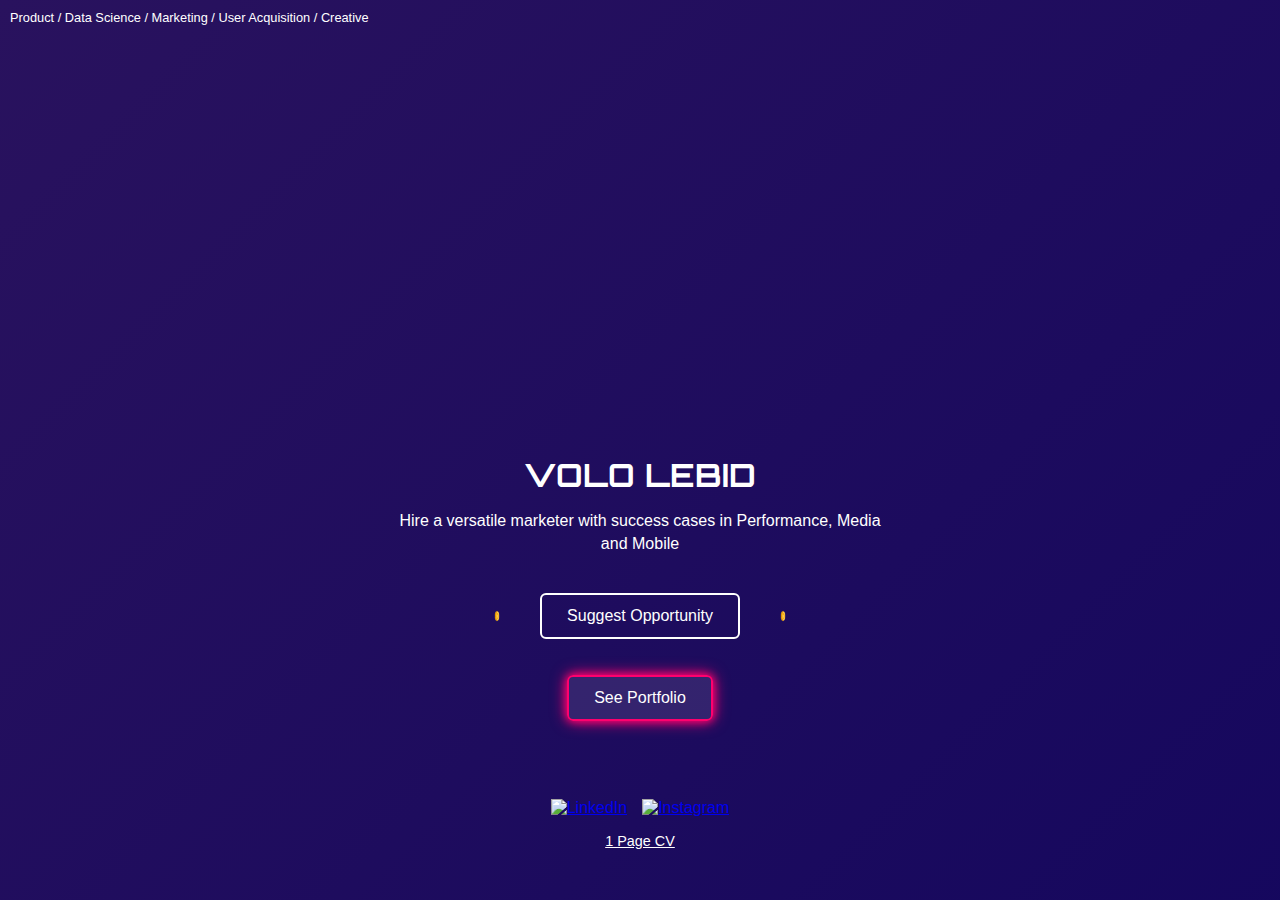
==== commit e8e9f2ca: "Update index.html" ====
--- a/index.html
+++ b/index.html
@@ -15,7 +15,7 @@
   <div id="container" class="container">
     <h1>Volo Lebid</h1>
     <p class="description">
-      Versatile marketer with success cases in Performance, Media and Mobile
+      Hire a versatile marketer with success cases in Performance, Media and Mobile
     </p>
     <div class="button-container">
       <img src="coinn.gif" alt="Coin Left" class="coin coin-left">
